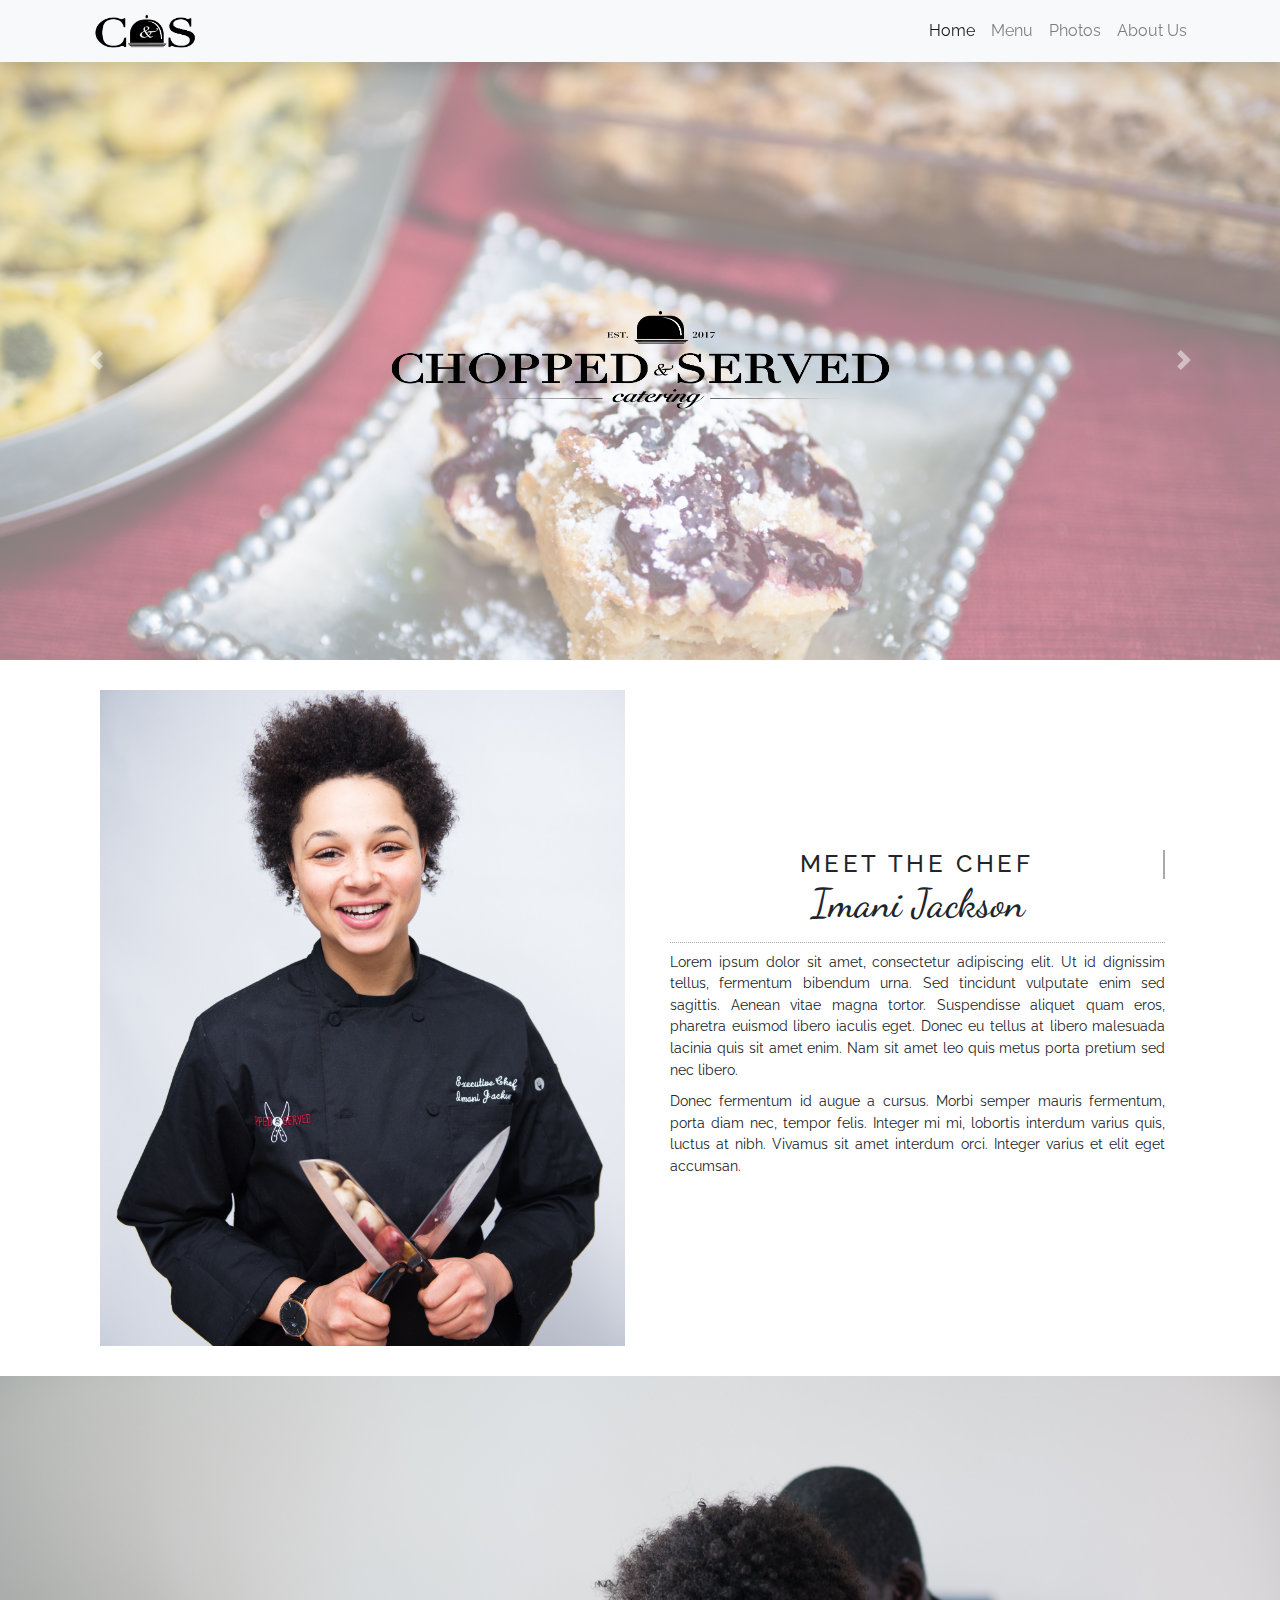
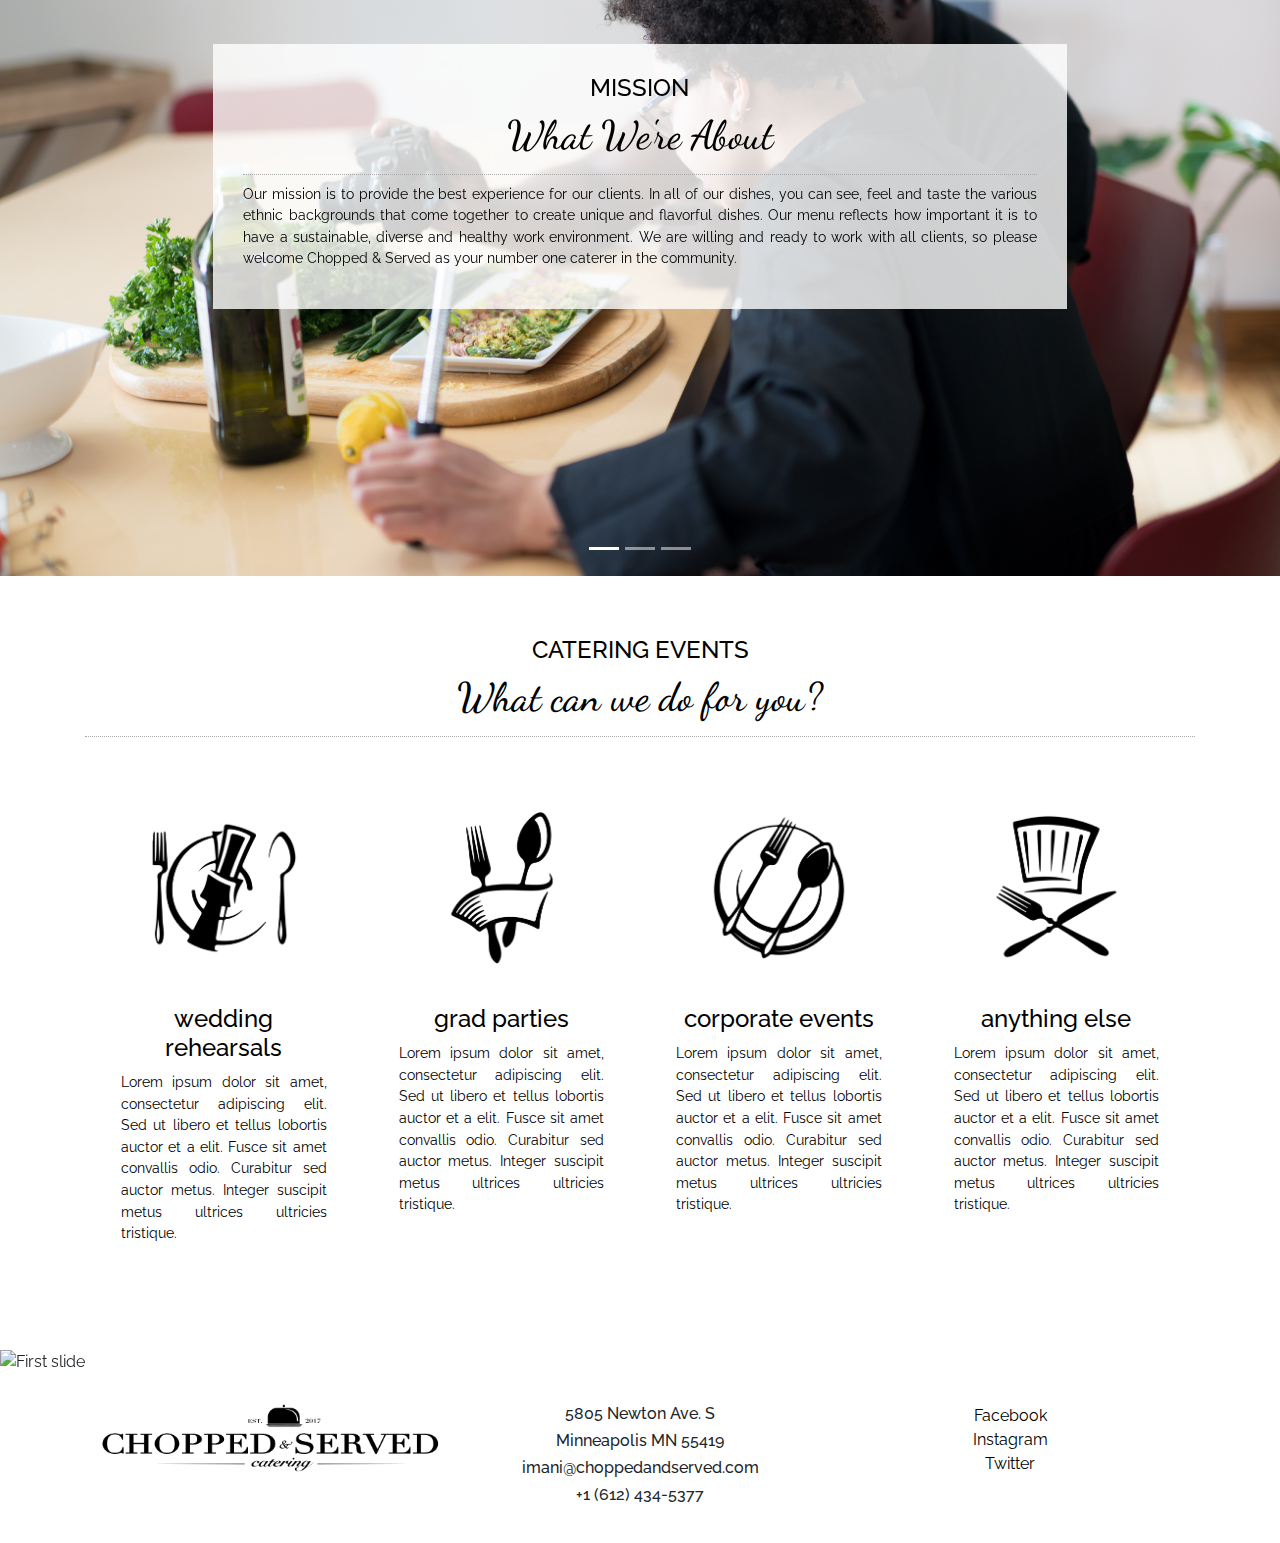
==== index.html @ 1f5f29fa "add shadow to menu bar" ====
<!DOCTYPE html>
<html lang="en">
<head>
    <meta charset="UTF-8">
    <meta name="viewport" content="width=device-width, initial-scale=1.0">
    <meta http-equiv="X-UA-Compatible" content="ie=edge">
    <link href="https://fonts.googleapis.com/css?family=Raleway" rel="stylesheet">
    <link href="https://fonts.googleapis.com/css?family=Dancing+Script" rel="stylesheet">
    <link rel="stylesheet" href="https://cdnjs.cloudflare.com/ajax/libs/twitter-bootstrap/4.0.0-beta/css/bootstrap.min.css" />
    <link rel="stylesheet" href="style.css">
    <link rel="stylesheet" href="mediaqueries.css">
    <title>Chopped and Served</title>
</head>
<body>
<!--NAVBAR-->
<nav class="navbar shadow backgroundimage fixed-top navbar-expand-lg navbar-light bg-light">
    <div class="container">
        <a class="navbar-brand" href="#">    <img src="images/CS-03.png" width="120" alt=""> </a>
        <button class="navbar-toggler" type="button" data-toggle="collapse" data-target="#navbarTogglerDemo02" aria-controls="navbarTogglerDemo02" aria-expanded="false" aria-label="Toggle navigation">
          <span class="navbar-toggler-icon"></span>
        </button>
      
        <div class="collapse navbar-collapse" id="navbarTogglerDemo02">
          <ul class="navbar-nav ml-auto mt-2 mt-lg-0">
                <li class="nav-item active">
                    <a class="nav-link" href="home.html">Home <span class="sr-only">(current)</span></a>
                </li>
                <li class="nav-item">
                    <a class="nav-link" href="menu.html">Menu</a>
                </li>
                <li class="nav-item">
                    <a class="nav-link" href="photos.html">Photos</a>
                </li>
                <li class="nav-item">
                    <a class="nav-link" href="aboutus.html">About Us</a>
                </li>
          </ul>
        </div>
    </div>
</nav>
<!--END NAVBAR-->
<div class=fixedbardisplacement></div>
<!--BEGIN CAROUSEL-->
<div id="carouselExampleControls" class="carousel slide" data-ride="carousel">
    <div class="carousel-inner innerone">

      <div class="carousel-item active">
        <img class="image_full img-fluid w-100" src="images/DRB_2610.jpeg" alt="First slide">
        <img class="image_mobile img-fluid w-100" src="images/DRB_2694.JPG" alt="First slide">
      </div>
      <div class="carousel-item">
        <img class="image_full img-fluid w-100" src="images/DRB_2702.jpeg" alt="Second slide">
        <img class="image_mobile img-fluid w-100" src="images/DRB_2560.JPG" alt="Second slide">
      </div>
      <div class="carousel-item">
        <img class="image_full img-fluid w-100" src="images/IMG_2767.JPG" alt="Third slide">
        <img class="image_mobile img-fluid w-100" src="images/DRB_2761.jpeg" alt="Third slide">
      </div>
      <div class="maintext"><img class="mainlogo col-xl-5 col-lg-8 col-md-8 col-sm-12" src="images/logo-02.png" width="50%" alt=""></div>
    </div>
    <a class="carousel-control-prev" href="#carouselExampleControls" role="button" data-slide="prev">
      <span class="carousel-control-prev-icon" aria-hidden="true"></span>
      <span class="sr-only">Previous</span>
    </a>
    <a class="carousel-control-next" href="#carouselExampleControls" role="button" data-slide="next">
      <span class="carousel-control-next-icon" aria-hidden="true"></span>
      <span class="sr-only">Next</span>
    </a>
  </div>
</div>
<!-- END CAROUSEL-->
<!-- BEGIN MEET THE CHEF-->
<div class="backgroundimage">
<div class="container meetthechef">
    <div class="leftflex col-lg-6 col-md-6 col-sm-12">
        <img img class="maniphoto" src="images/IMG_6986.JPG">
    </div>
    <div class="rightflex col-lg-6 col-md-6 col-sm-12">
        <h4 class="firsthead type">MEET THE CHEF</h4>
        <h1 class="secondhead">Imani Jackson</h2>
        <p>Lorem ipsum dolor sit amet, consectetur adipiscing elit. Ut id dignissim tellus, fermentum bibendum urna. Sed tincidunt vulputate enim sed sagittis. Aenean vitae magna tortor. Suspendisse aliquet quam eros, pharetra euismod libero iaculis eget. Donec eu tellus at libero malesuada lacinia quis sit amet enim. Nam sit amet leo quis metus porta pretium sed nec libero.</p>
        <p>Donec fermentum id augue a cursus. Morbi semper mauris fermentum, porta diam nec, tempor felis. Integer mi mi, lobortis interdum varius quis, luctus at nibh. Vivamus sit amet interdum orci. Integer varius et elit eget accumsan.</p>
    </div>
</div><!--end container-->
</div><!--end background image-->
<!--END MEET THE CHEF-->

<!--BEGIN CAROUSEL-->
<div id="carouselExampleControls" class="carousel slide" data-ride="carousel">
        <ol class="carousel-indicators">
                <li data-target="#carouselExampleIndicators" data-slide-to="0" class="active"></li>
                <li data-target="#carouselExampleIndicators" data-slide-to="1"></li>
                <li data-target="#carouselExampleIndicators" data-slide-to="2"></li>
        </ol>
    <div class="carousel-inner innertwo">

      <div class="carousel-item active">
        <img class="image_full img-fluid w-100" src="images/missionwide1.JPG" alt="First slide">
        <img class="image_mobile img-fluid w-100" src="images/missionmobile1.JPG" alt="First slide">
      </div>
      <div class="carousel-item">
        <img class="image_full img-fluid w-100" src="images/missionwide2.JPG" alt="Second slide">
        <img class="image_mobile img-fluid w-100" src="images/missionmobile2.jpg" alt="Second slide">
      </div>
      <div class="carousel-item">
        <img class="image_full img-fluid w-100" src="images/IMG_2767.JPG" alt="Third slide">
        <img class="image_mobile img-fluid w-100" src="images//missionmobile3.jpg" alt="Third slide">
      </div>

        <div class="missionbox">
                <div class="words col-xl-8 col-lg-8 col-md-8 col-sm-10 col-xs-10">
                    <h4 class="firsthead">MISSION</h4>
                    <h1 class="secondhead">What We're About</h1>
                    <p>Our mission is to provide the best experience for our clients. In all of our dishes, you can see, feel and taste the various ethnic backgrounds that come together to create unique and flavorful dishes. Our menu reflects how important it is to have a sustainable, diverse and healthy work environment. We are willing and ready to work with all clients, so please welcome Chopped & Served as your number one caterer in the community.</p>
                </div><!--end words-->    
        </div>
    </div>
  </div>
</div>
<!-- END CAROUSEL-->
<!--CATERING AND EVENTS-->

<div class="container">
    <div class="maintext3">
        <div class="cateringbox">
            <div class="sectionheading">
                <h4 class="firsthead">CATERING EVENTS</h4>
                <h1 class="secondhead">What can we do for you?</h1>
            </div><!--end sectionheading--> 
        </div>  
            <div class="flexem">
                <div class="flexitem col-xl-3 col-lg-3 col-md-6 col-sm-6 col-xs-6">
                    <img class="eventicon" src="images/icons-01.png" alt="Event Icon">
                    <h4 class="firstheadevent">wedding rehearsals</h4>
                    <p>Lorem ipsum dolor sit amet, consectetur adipiscing elit. Sed ut libero et tellus lobortis auctor et a elit. Fusce sit amet convallis odio. Curabitur sed auctor metus. Integer suscipit metus ultrices ultricies tristique.</p>
                </div>
                <div class="flexitem col-xl-3 col-lg-3 col-md-6 col-sm-6 col-xs-6">
                        <img class="eventicon" src="images/icons-03.png" alt="Event Icon">
                        <h4 class="firstheadevent">grad parties</h4>
                        <p>Lorem ipsum dolor sit amet, consectetur adipiscing elit. Sed ut libero et tellus lobortis auctor et a elit. Fusce sit amet convallis odio. Curabitur sed auctor metus. Integer suscipit metus ultrices ultricies tristique.</p>
                </div>
                <div class="flexitem col-xl-3 col-lg-3 col-md-6 col-sm-6 col-xs-6" alt="Event Icon">
                        <img class="eventicon" src="images/icons-02.png">
                        <h4 class="firstheadevent">corporate events</h4>
                        <p>Lorem ipsum dolor sit amet, consectetur adipiscing elit. Sed ut libero et tellus lobortis auctor et a elit. Fusce sit amet convallis odio. Curabitur sed auctor metus. Integer suscipit metus ultrices ultricies tristique.</p>
                </div>
                <div class="flexitem col-xl-3 col-lg-3 col-md-6 col-sm-6 col-xs-12" alt="Event Icon">
                        <img class="eventicon" src="images/icons-04.png">
                        <h4 class="firstheadevent">anything else</h4>
                        <p>Lorem ipsum dolor sit amet, consectetur adipiscing elit. Sed ut libero et tellus lobortis auctor et a elit. Fusce sit amet convallis odio. Curabitur sed auctor metus. Integer suscipit metus ultrices ultricies tristique.</p>
                </div>
            </div>

    </div>

</div>



<div id="carouselExampleControls" class="carousel slide" data-ride="carousel">
        <ol class="carousel-indicators">
                <li data-target="#carouselExampleIndicators" data-slide-to="0" class="active"></li>
                <li data-target="#carouselExampleIndicators" data-slide-to="1"></li>
                <li data-target="#carouselExampleIndicators" data-slide-to="2"></li>
        </ol>
        <div class="carousel-inner innerone">
          <div class="carousel-item active">
            <img class="image_full img-fluid w-100" src="images/testimonialsfull1.JPG" alt="First slide">
            <img class="image_mobile img-fluid w-100" src="images/testimonialsmobile1.JPG" alt="First slide">
                <div class="missionbox2">
                        <div class="words2 col-xl-8 col-lg-8 col-md-8 col-sm-10 col-xs-10">
                            <h5 class="firsthead">"Chopped & Served bid and catered my sister's graduation party. Not only was there bid much lower than a large-chain offer, the food was much better quality, and we had leftovers for days!"</h4>
                            <h1 class="secondhead">Charlie Becker</h1>
                            <img class="stars col-xl-2 col-lg-2 col-md-3 col-sm-3 col-xs-3" src="images/stars.png">
                        </div><!--end words-->    
                </div>
          </div>
          <div class="carousel-item">
            <img class="image_full img-fluid w-100" src="images/testimonialsfull2.JPG" alt="Second slide">
            <img class="image_mobile img-fluid w-100" src="images/testimonialsmobile2.JPG" alt="Second slide">
            <summary class="missionbox2">
                <div class="words2 col-xl-8 col-lg-8 col-md-8 col-sm-10 col-xs-10">
                    <h5 class="firsthead">"Amazing food and all around service! I highly recommend for anyone planning an event big or small!"</h4>
                    <h1 class="secondhead">Victoria De La Mora</h1>
                    <img class="stars col-xl-2 col-lg-2 col-md-3 col-sm-3 col-xs-3" src="images/stars.png">
                </div><!--end words-->    
        </div>
          </div>
          <div class="carousel-item">
            <img class="image_full img-fluid w-100" src="images/IMG_2767.JPG" alt="Third slide">
            <img class="image_mobile img-fluid w-100" src="images/DRB_2761.jpeg" alt="Third slide">
            <div class="missionbox2">
                <div class="words2 col-xl-8 col-lg-8 col-md-8 col-sm-10 col-xs-10">
                    <h5 class="firsthead">"The food speaks for itself in all aspects - taste, presentation, and boundaries pushed. You cant go wrong with Chopped and Served!"</h4>
                    <h1 class="secondhead">Caroline Hoppmann</h1>
                    <img class="stars col-xl-2 col-lg-2 col-md-3 col-sm-3 col-xs-3" src="images/stars.png">
                </div><!--end words-->    
        </div>
        </div>
        </div>
      </div>
</div>
    <!-- END CAROUSEL-->
<footer class="container">
    <div class="contactcontainer">
        <div class="contactcols col-xl-4 col-lg-4 col-md-4 col-sm-12">
            <img src="images/logo-02.png" width="100%" alt="">
        </div>
        <div class="contactcols col-xl-4 col-lg-4 col-md-4 col-sm-12">
            <h6 class="firsthead">5805 Newton Ave. S</h6>
            <h6 class="firsthead">Minneapolis MN 55419</h6>
            <h6 class="firsthead">imani@choppedandserved.com</h6>
            <h6 class="firsthead">+1 (612) 434-5377</h6>
        </div>
        <div class="contactcols col-xl-4 col-lg-4 col-md-4 col-sm-12">
            <ul>
                <li><a class="sociallink firsthead" href="https://www.facebook.com/choppednserved/">Facebook</a></li>
                <li><a class="sociallink firsthead" href="https://www.facebook.com/choppednserved/">Instagram</a></li>
                <li><a class="sociallink firsthead" href="https://www.facebook.com/choppednserved/">Twitter</a></li>
            </ul>        
        </div>
    </div>
</footer>


























<!-- Bootstrap core JavaScript
================================================== -->
<!-- Placed at the end of the document so the pages load faster -->
<script src="https://code.jquery.com/jquery-3.1.1.slim.min.js" integrity="sha384-A7FZj7v+d/sdmMqp/nOQwliLvUsJfDHW+k9Omg/a/EheAdgtzNs3hpfag6Ed950n" crossorigin="anonymous"></script>
<script>
window.jQuery || document.write('<script src="../../assets/js/vendor/jquery.min.js"><\/script>')
</script>
<script src="https://cdnjs.cloudflare.com/ajax/libs/tether/1.4.0/js/tether.min.js" integrity="sha384-DztdAPBWPRXSA/3eYEEUWrWCy7G5KFbe8fFjk5JAIxUYHKkDx6Qin1DkWx51bBrb" crossorigin="anonymous"></script>
<script src="https://cdnjs.cloudflare.com/ajax/libs/holder/2.9.4/holder.min.js"></script>
<script>
$(function() {
    Holder.addTheme("thumb", {
        background: "#55595c",
        foreground: "#eceeef",
        text: "Thumbnail"
    });
    $('#myCarousel').carousel({
        // Options
    });
});
</script>
<script src="https://maxcdn.bootstrapcdn.com/bootstrap/4.0.0-alpha.6/js/bootstrap.min.js" integrity="sha384-vBWWzlZJ8ea9aCX4pEW3rVHjgjt7zpkNpZk+02D9phzyeVkE+jo0ieGizqPLForn" crossorigin="anonymous"></script>
<!-- IE10 viewport hack for Surface/desktop Windows 8 bug -->
<script src="../../assets/js/ie10-viewport-bug-workaround.js"></script>
</body>
</html>
---- style.css ----
body{
    font-family: 'Dancing Script', cursive;
    font-family: 'Raleway', sans-serif;
}

.fixedbardisplacement{
    height: 60px;
}

.carousel-inner{
    position: relative;
    width: 100%;
}

.carousel-item{
    width: 100%;
}

.innerone{
    max-height: 600px;
}

.innertwo{
    max-height: 800px;
}

.innerthree{
    max-height: 500px;
}

.maintext{
    position: absolute;
    background-color: rgba(255,255,255,0.5) ;
    top: 0;
    left: 0;
    right: 0;
    bottom:0;
    text-align: center;
    color: black;
    font-size: 5vh;
}

carouselExampleControls{
    width: 100%;
}

.mainlogo{
    position: absolute;
    margin: auto;
    top: 0; left: 0; bottom: 0; right: 0;
    text-align: center;
    color: black;
}

.carouselCSS{
    width: 100%;
}

.CSSCarouselItem{
    width:100%;
    height: 600px;

}

.image1{
    background-image: url(images/DRB_2610.jpeg);
    width: 100%;
    height: 600px;
    background-repeat:no-repeat;
    background-size: contain;
    background-position: center; 
}


.meetthechef{
    display: flex;
    flex-wrap: wrap;
}

.backgroundimage{
    background-image: url("images/gradient");
    background-repeat: no-repeat;
    background-attachment: fixed;

}

.maniphoto{
    width: 100%;
}

.leftflex{
    margin-top: 30px;
    margin-bottom:30px;
    align-self: center;
}
.rightflex{
    margin-top: 30px;
    align-self: center;
    padding-left: 30px;
    padding-right: 30px;
    margin-bottom: 30px;
}

.firsthead{
    text-align: center;
    font-family: 'Raleway', sans-serif;

}

.secondhead{
    text-align: center;
    font-family: 'Dancing Script', cursive;
    padding-bottom: 15px;
    border-bottom: 1px dotted darkgrey;
    width: 100%;
}

p{
    text-align: justify;
    margin: 0 0 10px;
    font-size: 1.6vh;
      
}


/*IMPORTANT FOR MEDIA QUERIES*/
.image_full{
    display:block;
   }
 
.image_mobile{
   display:none;
  }
/*IMPORTANT FOR MEDIA QUERIES*/

/*MISSION*/

.missionbox{
    position: absolute;
    margin: 30px auto;
    padding: auto 30px;
    top: 0; left: 0; bottom: 0; right: 0;
    text-align: center;
    color: black;
    display: flex;
}

.words{
    margin: auto;
    padding: 30px;
    align-self: center;
    background-color: rgba(255,255,255,0.8) ;
}


/*CATERING AND EVENTS*/


.maintext3{
    top: 0;
    left: 0;
    right: 0;
    bottom:0;
    text-align: center;
    color: black;
    font-size: 5vh;
    margin: 60px auto;
}

.cateringbox{
    top: 0; left: 0; bottom: 0; right: 0;
    text-align: center;
    color: black;
    background-color: rgba(255,255,255,0.8) ;
    display: flex;
}

.sectionheading{
    margin: auto;
    align-self: center;
    width: 100%;
}

.flexem{
    display: flex;
    flex-wrap: wrap;
    margin-top: 30px;
}

.flexitem{
    padding: 4vh;
}

.eventicon{
    width:75%;
    margin-bottom: 40px;
}

.firstheadevent{
    text-align: center;
    font-family: 'Raleway', sans-serif;
    align-self: center;
    
}


/*TESTIMONIAL*/

.missionbox2{
    position: absolute;
    padding: auto 30px;
    top: 0; left: 0; bottom: 0; right: 0;
    text-align: center;
    color: black;
    display: flex;
    height: 100%
}

.words2{
    margin: auto;
    padding: 30px;
    align-self: center;
    background-color: rgba(255,255,255,0.8) ;
}

.stars{
    padding-top: 15px;
}

.contactcontainer{
    display: flex;
    flex-wrap: wrap;
    margin: 30px 0px;
}

.contactcols{
}

.sociallink{
    color: black;
}

.contactcontainer li{
    list-style-type: none;
    text-align: center;
    margin: 0px;
    width: 100%;
}

.contactcontainer ul{
    list-style-type: none;
    text-align: center; 
    margin: 0;
    padding: 0;
}

/*    ----------------------------------------MENU CSS----------------------------------------------*/

.menutext{
    text-align: center;
}

.price{
    font-size: 18px;
}

.menuem{
    display: flex;
    flex-wrap: wrap;
}

.fakemargins{
    padding: 15px;
    border: 1px dotted darkgrey;
    border-radius: 4px;
    height: 100%;
    display:flex;
    flex-direction: column;
    justify-content: space-between;
    background-color: #f5f5f5;
}

.fakemargins:hover{
    background-color: white;
    border: 1px solid black;
}

.menuitem{
    margin: 15px 0px;
    
}

.shadow{
    box-shadow: 0px 0px 10px 0px darkgrey;


}

.maintext4{
    top: 0;
    left: 0;
    right: 0;
    bottom:0;
    text-align: center;
    color: black;
    font-size: 5vh;
    margin: 30px auto;
}

.flexguy{
    display: flex;
    justify-content: center;
    flex-wrap: wrap;
}

.manunav{
    padding: 15px 0px;
    display: flex;
    flex-wrap: wrap;
    flex-direction: row;
    margin: 0px;
}

.navguy{
    padding-left: 10px;
    padding-right: 10px;
}

.manunav a{
    color:lightgrey;
    font-weight: 500;
}

.manunav a:hover{
    color:white;
    font-weight: 900;
}

.health{
    margin: 0px auto;
    padding: auto;
    width: 28px;
    justify-content: center;
}

.contain4{
    display: flex;
    flex-direction: row;
    justify-content: center;
    flex-wrap: wrap;
    padding-top: 30px;
    padding-bottom: 30px;

}

.backgroundcul{
    border: 1px dotted darkgrey;
}

.iconn{
    padding: 15px;
    display: flex;
    flex-direction: column;
    justify-content: center;

}

.iconcap{
    text-align: center;
}

.stickynavcontainer{
    background-color: black;
}

.flexphotos{
    display: flex;
    flex-wrap: wrap;
    flex-direction: row;
    padding: 10px;
}

.longimage{
    padding: 10px;
}

.skinnyimage{
    padding: 10px;
}

.photoheader{
    padding-top: 30px;
    margin: auto;
    align-self: center;
    width: 100%;
}


.img_fluid:hover{
}

.eventicon:hover{
    width:90%;
}

@media (max-width: 800px) and (min-width: 320px){
    .eventicon:hover{
        width:65%;
}
}

.type{
    overflow: hidden;
    border-right: .10em solid darkgrey;
    white-space: nowrap;
    margin: 0 auto;
    letter-spacing: .15em;
    animation: 
      typing 3.5s steps(40, end),
      blink-caret .75s step-end infinite;
  }
  
  @keyframes typing {
    from { width: 0 }
    to { width: 100% }
  }
  
  @keyframes blink-caret {
    from, to { border-color: transparent }
    50% { border-color: darkgrey; }
  }

  section{

  }
---- mediaqueries.css ----
/*
@media (min-width: 900px){
    .carousel-inner{
        position: relative;
        background-color: rgba(255,255,255,0.5) ;
        width: 100%;
        margin: auto;
        background-color: #E9ADAD;
    }
    
    .carousel-item{
        position:relative;
        padding-bottom:40%;
        overflow: hidden;
    }

    .image_full{
        display:block;
        position:absolute;
        top:-50%; bottom:-50%;
        margin:auto;
        width: 100%;
        height: auto;
    }
}

*/
@media (max-width: 1199px) and (min-width: 320px){
    .firstheadevent{
        height: 60px;
    }
}

@media (max-width: 1000px) and (min-width: 320px){
    .words{
        width: 75%;
        margin-top: 30px;
        margin-bottom: 30px;
        
    }
    
  }
@media (max-width: 991px) and (min-width: 320px){
    .eventicon{
        width:75%;
    }

    .firstheadevent{
        height: ;
    }
}

@media (max-width: 767px) and (min-width: 320px){
    .leftflex{
        margin-bottom: 0px;
    }
    .carousel-control-prev{
        display: none;
    }

    .carousel-control-next{
        display: none;
    }

    .contactcols{
        padding: 15px 0px;
    }
    
}

@media (max-width: 640px) and (min-width: 320px){
    .innerone{
        max-height: 600px;
    }
    
    .image_full{
     display:none;
    }
  
    .image_mobile{
     display:block;
    }
  }

  @media (max-width: 575px) and (min-width: 320px){
    .flexitem{
        padding: 20px;
        width: 70%;
        margin: 0px auto;
    }

    .words{
        width: 100%;
        margin-top: 30px;
        align-self: center;
        padding-left: 30px;
        padding-right: 30px;
        margin-bottom: 30px;
    }
    .missionbox{
        margin: 0px;
    }

    .eventicon{
        width:50%;
    }

    .stars{
        width: 25%;
    }
  }

  @media (max-width: 505px) and (min-width: 320px){
    .stickynavcontainer{
        display:none;
    }

    .manunav{
        display:none;

    }
  }

  @media (max-width: 500px) and (min-width: 320px){
    .innerone{
        max-height: 500px;
    }
    
  }

  @media (max-width: 575px) and (min-width: 320px){
    .flexitem{
        padding: 20px;
        width: 80%;
        margin: 0px auto;
    }
  }
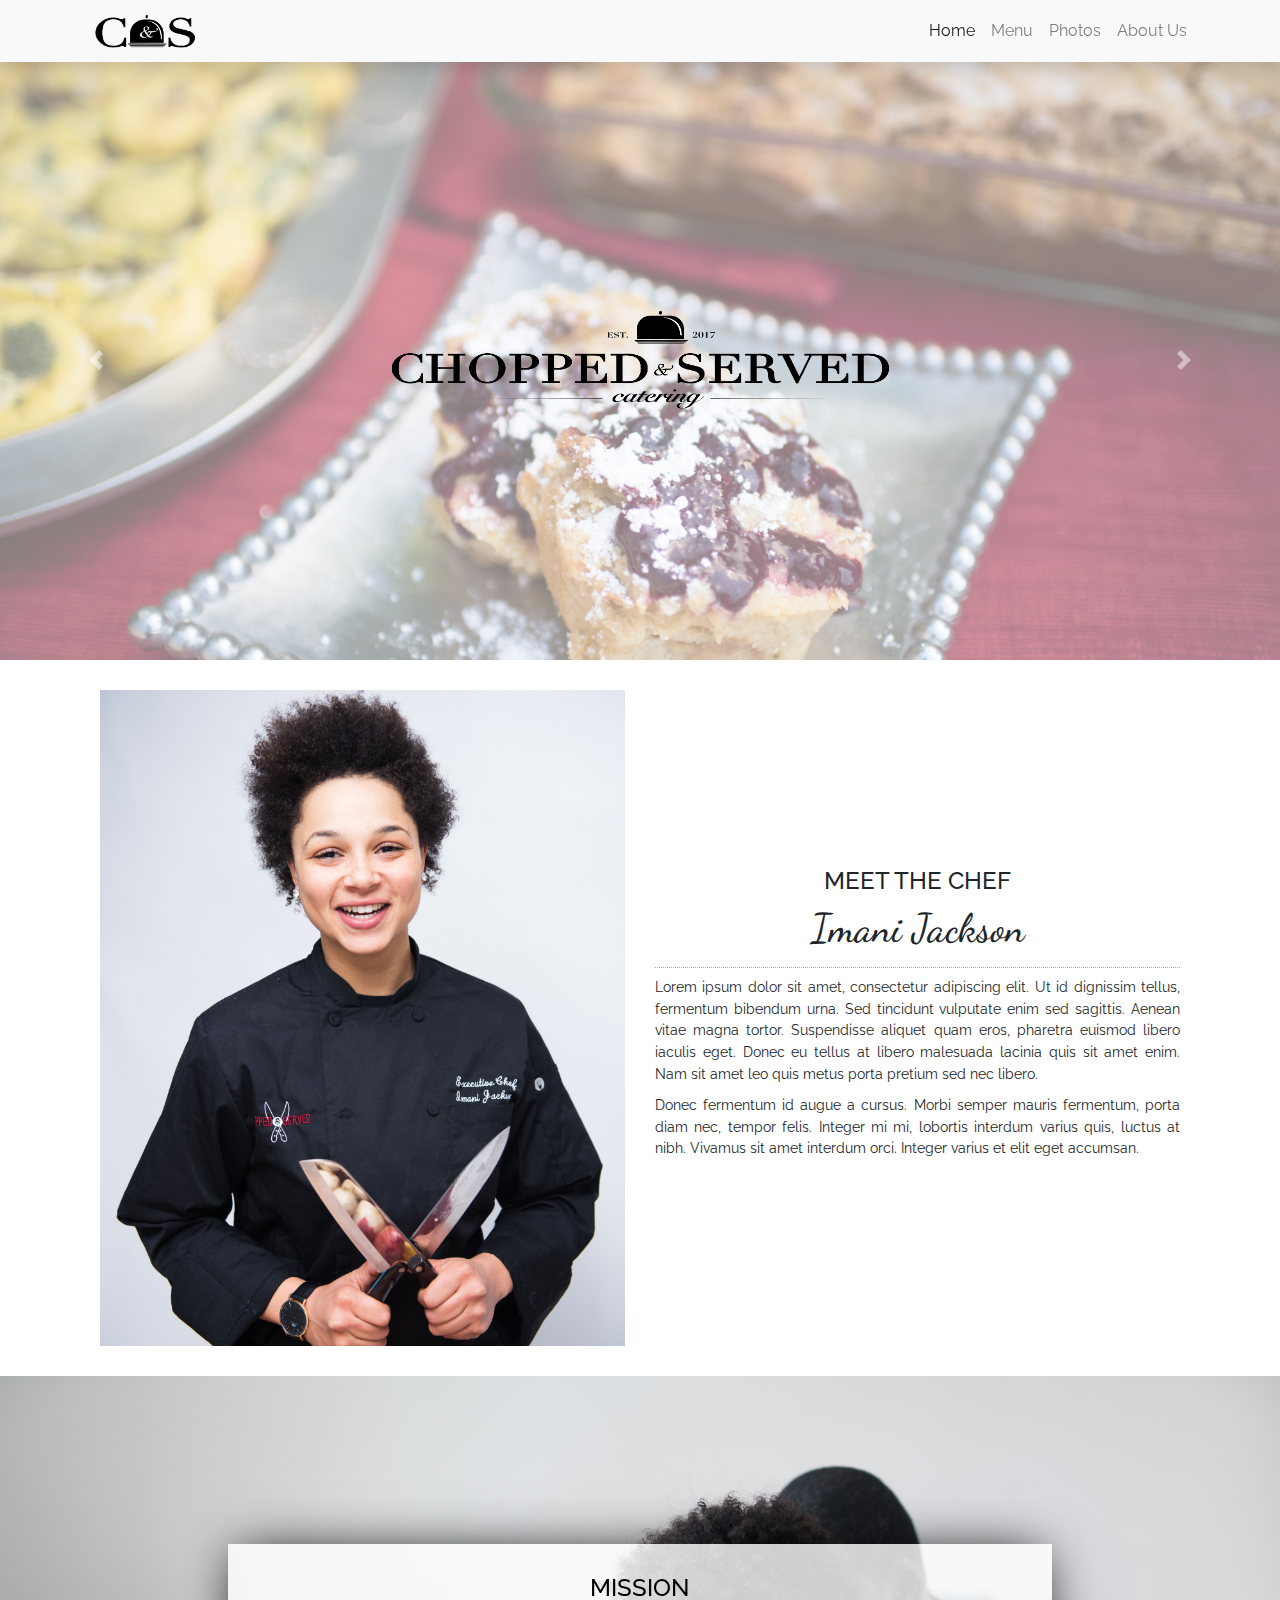
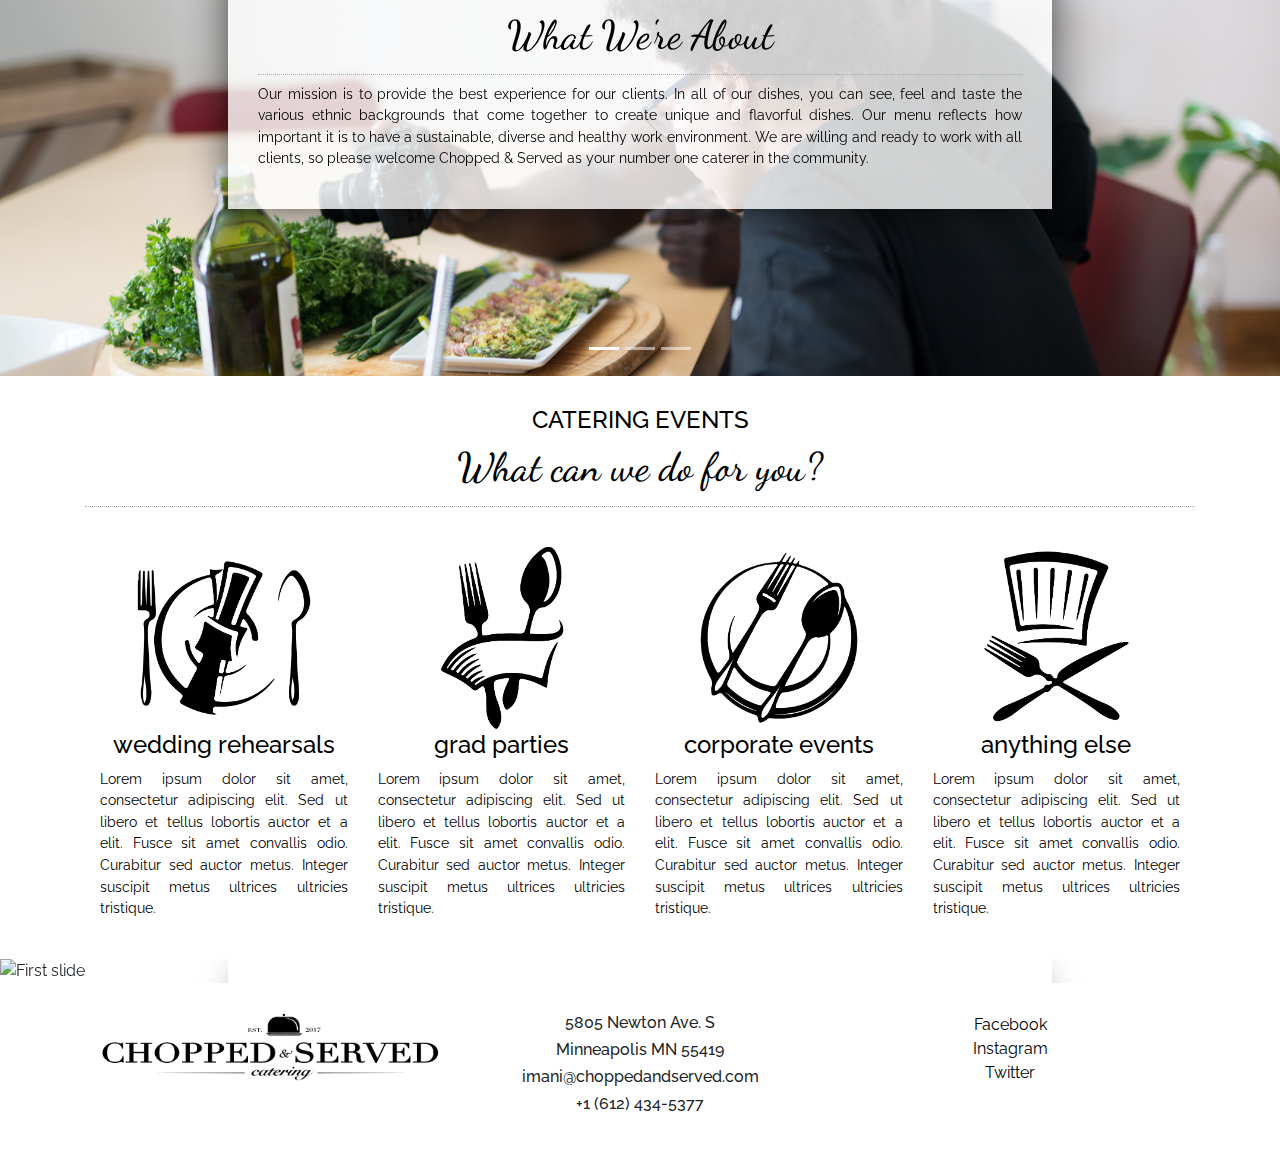
==== commit a7955503: "cleaning up mobile spacing" ====
--- a/index.html
+++ b/index.html
@@ -107,8 +107,8 @@
         <img class="image_mobile img-fluid w-100" src="images//missionmobile3.jpg" alt="Third slide">
       </div>
 
-        <div class="missionbox">
-                <div class="words col-xl-8 col-lg-8 col-md-8 col-sm-10 col-xs-10">
+        <div class="missionbox col-lg-8 col-md-8 col-sm-12">
+                <div class="words">
                     <h4 class="firsthead">MISSION</h4>
                     <h1 class="secondhead">What We're About</h1>
                     <p>Our mission is to provide the best experience for our clients. In all of our dishes, you can see, feel and taste the various ethnic backgrounds that come together to create unique and flavorful dishes. Our menu reflects how important it is to have a sustainable, diverse and healthy work environment. We are willing and ready to work with all clients, so please welcome Chopped & Served as your number one caterer in the community.</p>
@@ -167,8 +167,8 @@
           <div class="carousel-item active">
             <img class="image_full img-fluid w-100" src="images/testimonialsfull1.JPG" alt="First slide">
             <img class="image_mobile img-fluid w-100" src="images/testimonialsmobile1.JPG" alt="First slide">
-                <div class="missionbox2">
-                        <div class="words2 col-xl-8 col-lg-8 col-md-8 col-sm-10 col-xs-10">
+                <div class="missionbox2 col-xl-8 col-lg-8 col-md-8 col-sm-10 col-xs-10">
+                        <div class="words2">
                             <h5 class="firsthead">"Chopped & Served bid and catered my sister's graduation party. Not only was there bid much lower than a large-chain offer, the food was much better quality, and we had leftovers for days!"</h4>
                             <h1 class="secondhead">Charlie Becker</h1>
                             <img class="stars col-xl-2 col-lg-2 col-md-3 col-sm-3 col-xs-3" src="images/stars.png">
@@ -178,8 +178,8 @@
           <div class="carousel-item">
             <img class="image_full img-fluid w-100" src="images/testimonialsfull2.JPG" alt="Second slide">
             <img class="image_mobile img-fluid w-100" src="images/testimonialsmobile2.JPG" alt="Second slide">
-            <summary class="missionbox2">
-                <div class="words2 col-xl-8 col-lg-8 col-md-8 col-sm-10 col-xs-10">
+            <summary class="missionbox2 col-xl-8 col-lg-8 col-md-8 col-sm-10 col-xs-10">
+                <div class="words2">
                     <h5 class="firsthead">"Amazing food and all around service! I highly recommend for anyone planning an event big or small!"</h4>
                     <h1 class="secondhead">Victoria De La Mora</h1>
                     <img class="stars col-xl-2 col-lg-2 col-md-3 col-sm-3 col-xs-3" src="images/stars.png">
@@ -189,8 +189,8 @@
           <div class="carousel-item">
             <img class="image_full img-fluid w-100" src="images/IMG_2767.JPG" alt="Third slide">
             <img class="image_mobile img-fluid w-100" src="images/DRB_2761.jpeg" alt="Third slide">
-            <div class="missionbox2">
-                <div class="words2 col-xl-8 col-lg-8 col-md-8 col-sm-10 col-xs-10">
+            <div class="missionbox2 col-xl-8 col-lg-8 col-md-8 col-sm-10 col-xs-10">
+                <div class="words2">
                     <h5 class="firsthead">"The food speaks for itself in all aspects - taste, presentation, and boundaries pushed. You cant go wrong with Chopped and Served!"</h4>
                     <h1 class="secondhead">Caroline Hoppmann</h1>
                     <img class="stars col-xl-2 col-lg-2 col-md-3 col-sm-3 col-xs-3" src="images/stars.png">
--- a/style.css
+++ b/style.css
@@ -14,18 +14,18 @@
 
 .carousel-item{
     width: 100%;
+    max-height: 600px;
 }
 
 .innerone{
-    max-height: 600px;
+
 }
 
 .innertwo{
-    max-height: 800px;
+
 }
 
 .innerthree{
-    max-height: 500px;
 }
 
 .maintext{
@@ -44,6 +44,10 @@
     width: 100%;
 }
 
+.carousel{
+    z-index: 40;
+}
+
 .mainlogo{
     position: absolute;
     margin: auto;
@@ -77,10 +81,12 @@
     flex-wrap: wrap;
 }
 
+.container{
+        
+}
+
 .backgroundimage{
-    background-image: url("images/gradient");
-    background-repeat: no-repeat;
-    background-attachment: fixed;
+    z-index: 100;
 
 }
 
@@ -96,8 +102,6 @@
 .rightflex{
     margin-top: 30px;
     align-self: center;
-    padding-left: 30px;
-    padding-right: 30px;
     margin-bottom: 30px;
 }
 
@@ -137,8 +141,8 @@
 
 .missionbox{
     position: absolute;
-    margin: 30px auto;
-    padding: auto 30px;
+    margin: auto;
+    padding: auto;
     top: 0; left: 0; bottom: 0; right: 0;
     text-align: center;
     color: black;
@@ -147,10 +151,17 @@
 
 .words{
     margin: auto;
-    padding: 30px;
+    padding:30px;
     align-self: center;
     background-color: rgba(255,255,255,0.8) ;
-}
+    box-shadow: 0px 0px 50px -10px ;
+}
+
+.words:hover{
+    background-color: rgba(255,255,255,1.0) ;
+}
+
+
 
 
 /*CATERING AND EVENTS*/
@@ -164,7 +175,7 @@
     text-align: center;
     color: black;
     font-size: 5vh;
-    margin: 60px auto;
+    margin: 30px auto;
 }
 
 .cateringbox{
@@ -183,17 +194,15 @@
 
 .flexem{
     display: flex;
-    flex-wrap: wrap;
+    flex-wrap: wrap;fle
+}
+
+.flexitem{
     margin-top: 30px;
-}
-
-.flexitem{
-    padding: 4vh;
 }
 
 .eventicon{
     width:75%;
-    margin-bottom: 40px;
 }
 
 .firstheadevent{
@@ -210,10 +219,11 @@
     position: absolute;
     padding: auto 30px;
     top: 0; left: 0; bottom: 0; right: 0;
-    text-align: center;
-    color: black;
-    display: flex;
-    height: 100%
+    margin: auto;
+    text-align: center;
+    color: black;
+    display: flex;
+    height: 100%;
 }
 
 .words2{
@@ -221,6 +231,12 @@
     padding: 30px;
     align-self: center;
     background-color: rgba(255,255,255,0.8) ;
+    box-shadow: 0px 0px 40px -20px black;
+}
+
+.words2:hover{
+    background-color: rgba(255,255,255,1.0) ;
+    font-weight: 900;
 }
 
 .stars{
@@ -291,7 +307,7 @@
 }
 
 .shadow{
-    box-shadow: 0px 0px 10px 0px darkgrey;
+    box-shadow: 0px 0px 20px 0px grey;
 
 
 }
@@ -400,7 +416,6 @@
 }
 
 .eventicon:hover{
-    width:90%;
 }
 
 @media (max-width: 800px) and (min-width: 320px){
@@ -409,26 +424,6 @@
 }
 }
 
-.type{
-    overflow: hidden;
-    border-right: .10em solid darkgrey;
-    white-space: nowrap;
-    margin: 0 auto;
-    letter-spacing: .15em;
-    animation: 
-      typing 3.5s steps(40, end),
-      blink-caret .75s step-end infinite;
-  }
-  
-  @keyframes typing {
-    from { width: 0 }
-    to { width: 100% }
-  }
-  
-  @keyframes blink-caret {
-    from, to { border-color: transparent }
-    50% { border-color: darkgrey; }
-  }
 
   section{
 
--- a/mediaqueries.css
+++ b/mediaqueries.css
@@ -27,7 +27,6 @@
 */
 @media (max-width: 1199px) and (min-width: 320px){
     .firstheadevent{
-        height: 60px;
     }
 }
 
@@ -46,7 +45,6 @@
     }
 
     .firstheadevent{
-        height: ;
     }
 }
 
@@ -69,7 +67,7 @@
 }
 
 @media (max-width: 640px) and (min-width: 320px){
-    .innerone{
+    .carousel-item{
         max-height: 600px;
     }
     
@@ -84,21 +82,14 @@
 
   @media (max-width: 575px) and (min-width: 320px){
     .flexitem{
-        padding: 20px;
-        width: 70%;
-        margin: 0px auto;
+        margin: 15px auto;
     }
 
     .words{
         width: 100%;
         margin-top: 30px;
         align-self: center;
-        padding-left: 30px;
-        padding-right: 30px;
         margin-bottom: 30px;
-    }
-    .missionbox{
-        margin: 0px;
     }
 
     .eventicon{
@@ -107,6 +98,10 @@
 
     .stars{
         width: 25%;
+    }
+
+    .secondhead{
+        font-size: 7vw;
     }
   }
 
@@ -122,7 +117,7 @@
   }
 
   @media (max-width: 500px) and (min-width: 320px){
-    .innerone{
+    .carousel-item{
         max-height: 500px;
     }
     
@@ -130,8 +125,6 @@
 
   @media (max-width: 575px) and (min-width: 320px){
     .flexitem{
-        padding: 20px;
-        width: 80%;
-        margin: 0px auto;
+        margin: 15px auto;
     }
   }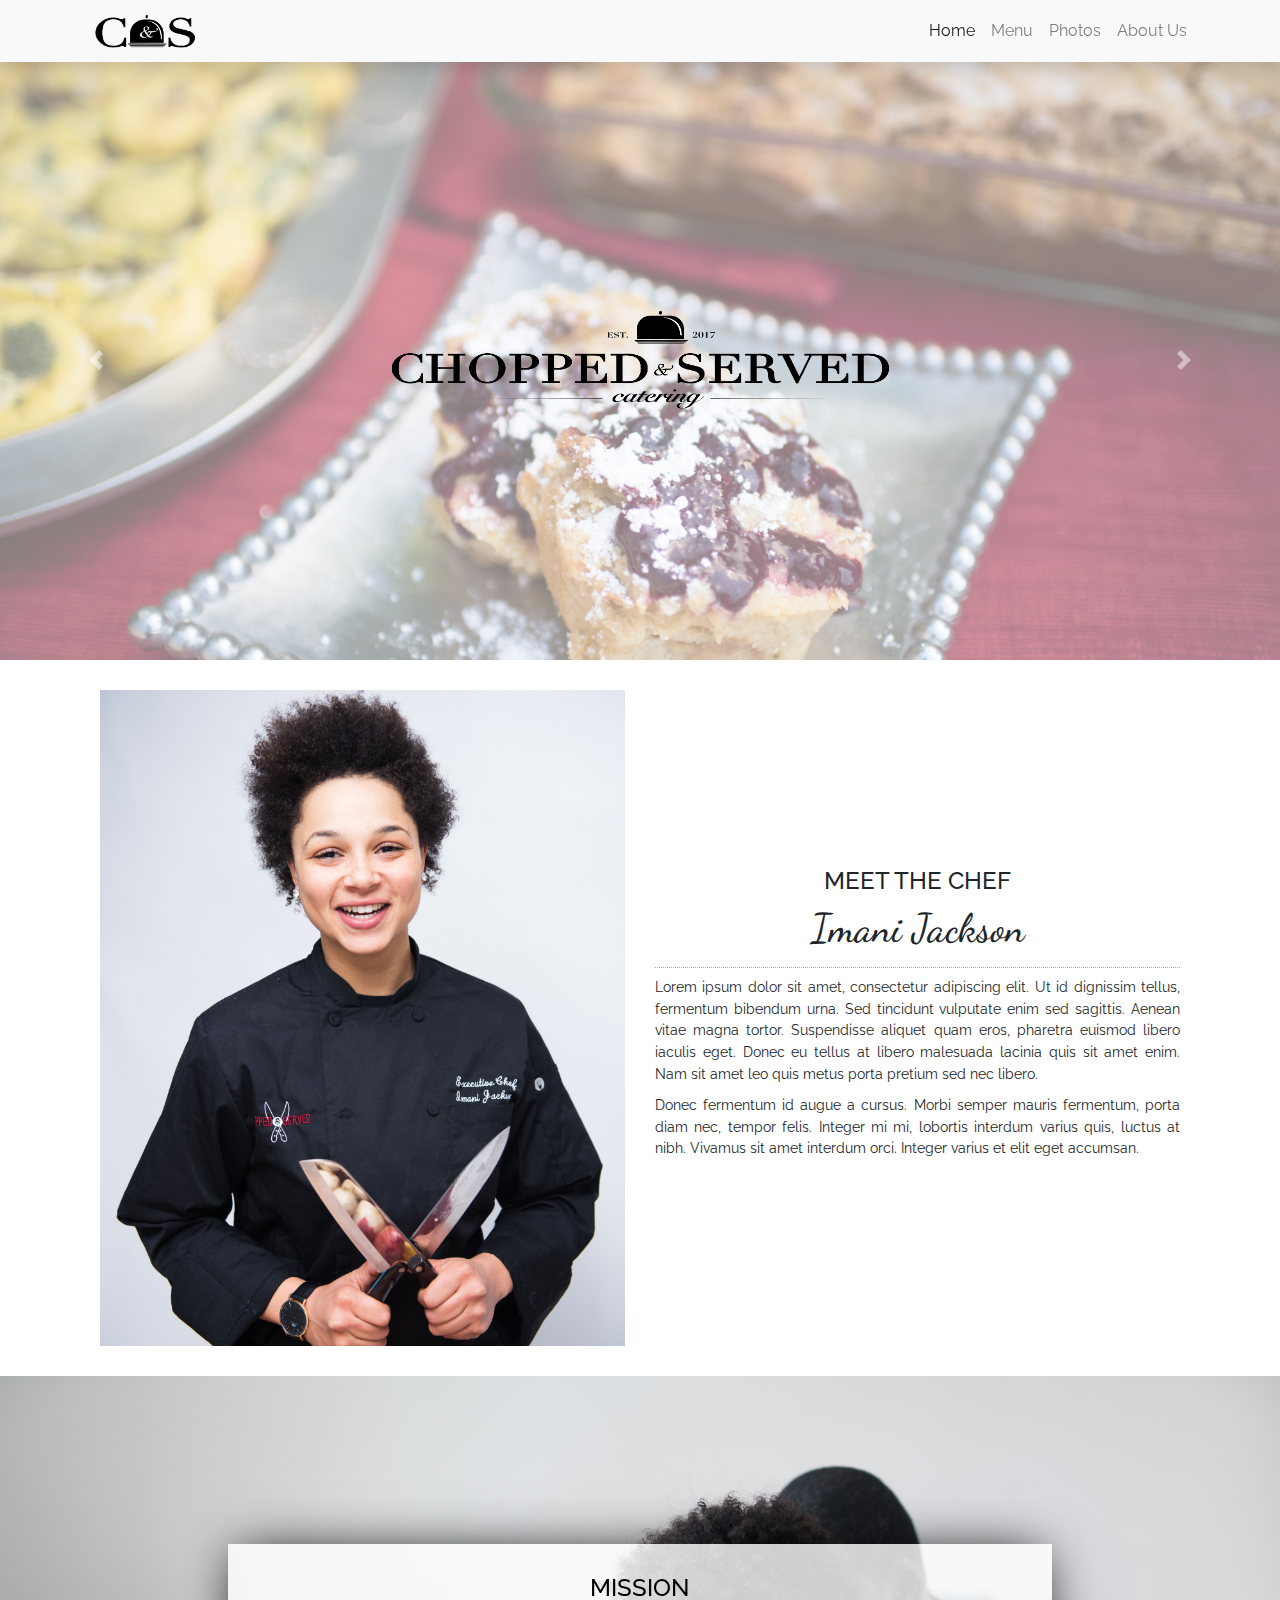
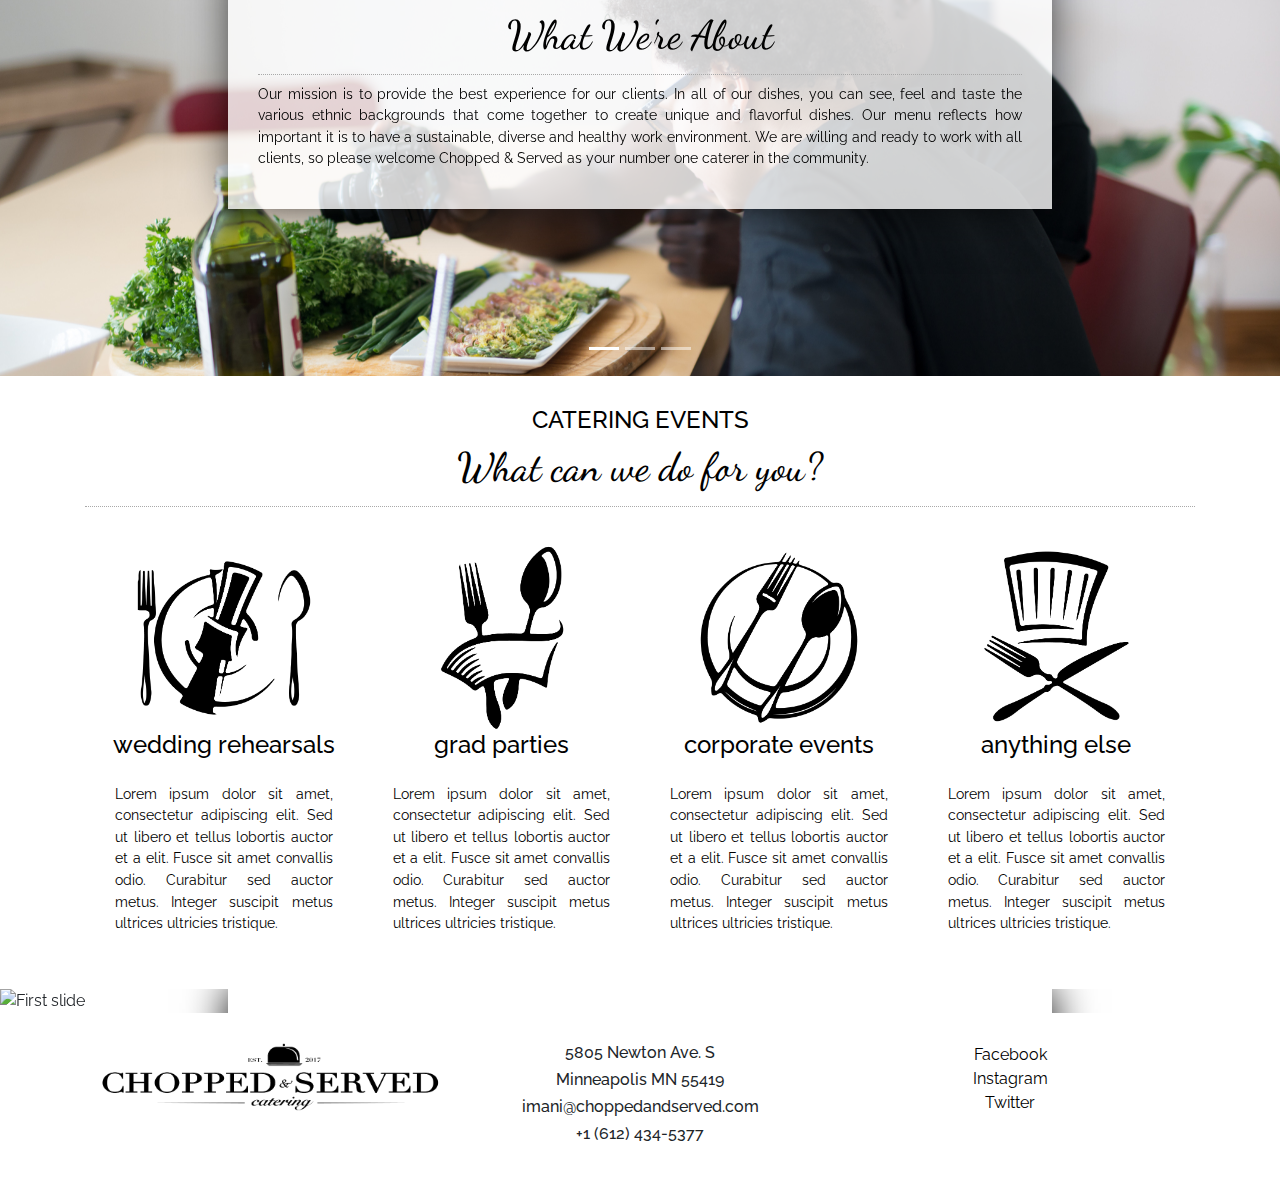
==== commit be314e33: "add icons to menu" ====
--- a/index.html
+++ b/index.html
@@ -132,22 +132,22 @@
                 <div class="flexitem col-xl-3 col-lg-3 col-md-6 col-sm-6 col-xs-6">
                     <img class="eventicon" src="images/icons-01.png" alt="Event Icon">
                     <h4 class="firstheadevent">wedding rehearsals</h4>
-                    <p>Lorem ipsum dolor sit amet, consectetur adipiscing elit. Sed ut libero et tellus lobortis auctor et a elit. Fusce sit amet convallis odio. Curabitur sed auctor metus. Integer suscipit metus ultrices ultricies tristique.</p>
+                    <p class="eventp">Lorem ipsum dolor sit amet, consectetur adipiscing elit. Sed ut libero et tellus lobortis auctor et a elit. Fusce sit amet convallis odio. Curabitur sed auctor metus. Integer suscipit metus ultrices ultricies tristique.</p>
                 </div>
                 <div class="flexitem col-xl-3 col-lg-3 col-md-6 col-sm-6 col-xs-6">
                         <img class="eventicon" src="images/icons-03.png" alt="Event Icon">
                         <h4 class="firstheadevent">grad parties</h4>
-                        <p>Lorem ipsum dolor sit amet, consectetur adipiscing elit. Sed ut libero et tellus lobortis auctor et a elit. Fusce sit amet convallis odio. Curabitur sed auctor metus. Integer suscipit metus ultrices ultricies tristique.</p>
+                        <p class="eventp">Lorem ipsum dolor sit amet, consectetur adipiscing elit. Sed ut libero et tellus lobortis auctor et a elit. Fusce sit amet convallis odio. Curabitur sed auctor metus. Integer suscipit metus ultrices ultricies tristique.</p>
                 </div>
                 <div class="flexitem col-xl-3 col-lg-3 col-md-6 col-sm-6 col-xs-6" alt="Event Icon">
                         <img class="eventicon" src="images/icons-02.png">
                         <h4 class="firstheadevent">corporate events</h4>
-                        <p>Lorem ipsum dolor sit amet, consectetur adipiscing elit. Sed ut libero et tellus lobortis auctor et a elit. Fusce sit amet convallis odio. Curabitur sed auctor metus. Integer suscipit metus ultrices ultricies tristique.</p>
+                        <p class="eventp">Lorem ipsum dolor sit amet, consectetur adipiscing elit. Sed ut libero et tellus lobortis auctor et a elit. Fusce sit amet convallis odio. Curabitur sed auctor metus. Integer suscipit metus ultrices ultricies tristique.</p>
                 </div>
                 <div class="flexitem col-xl-3 col-lg-3 col-md-6 col-sm-6 col-xs-12" alt="Event Icon">
                         <img class="eventicon" src="images/icons-04.png">
                         <h4 class="firstheadevent">anything else</h4>
-                        <p>Lorem ipsum dolor sit amet, consectetur adipiscing elit. Sed ut libero et tellus lobortis auctor et a elit. Fusce sit amet convallis odio. Curabitur sed auctor metus. Integer suscipit metus ultrices ultricies tristique.</p>
+                        <p class="eventp">Lorem ipsum dolor sit amet, consectetur adipiscing elit. Sed ut libero et tellus lobortis auctor et a elit. Fusce sit amet convallis odio. Curabitur sed auctor metus. Integer suscipit metus ultrices ultricies tristique.</p>
                 </div>
             </div>
 
--- a/style.css
+++ b/style.css
@@ -155,10 +155,11 @@
     align-self: center;
     background-color: rgba(255,255,255,0.8) ;
     box-shadow: 0px 0px 50px -10px ;
+    transition: background-color 500ms ease-in-out;
 }
 
 .words:hover{
-    background-color: rgba(255,255,255,1.0) ;
+    background-color: rgba(255,255,255,1.0);
 }
 
 
@@ -212,7 +213,6 @@
     
 }
 
-
 /*TESTIMONIAL*/
 
 .missionbox2{
@@ -231,7 +231,8 @@
     padding: 30px;
     align-self: center;
     background-color: rgba(255,255,255,0.8) ;
-    box-shadow: 0px 0px 40px -20px black;
+    box-shadow: 0px 0px 40px 00px black;
+    transition: background-color 500ms ease-in-out;
 }
 
 .words2:hover{
@@ -312,6 +313,10 @@
 
 }
 
+.eventp{
+    padding: 15px;
+}
+
 .maintext4{
     top: 0;
     left: 0;
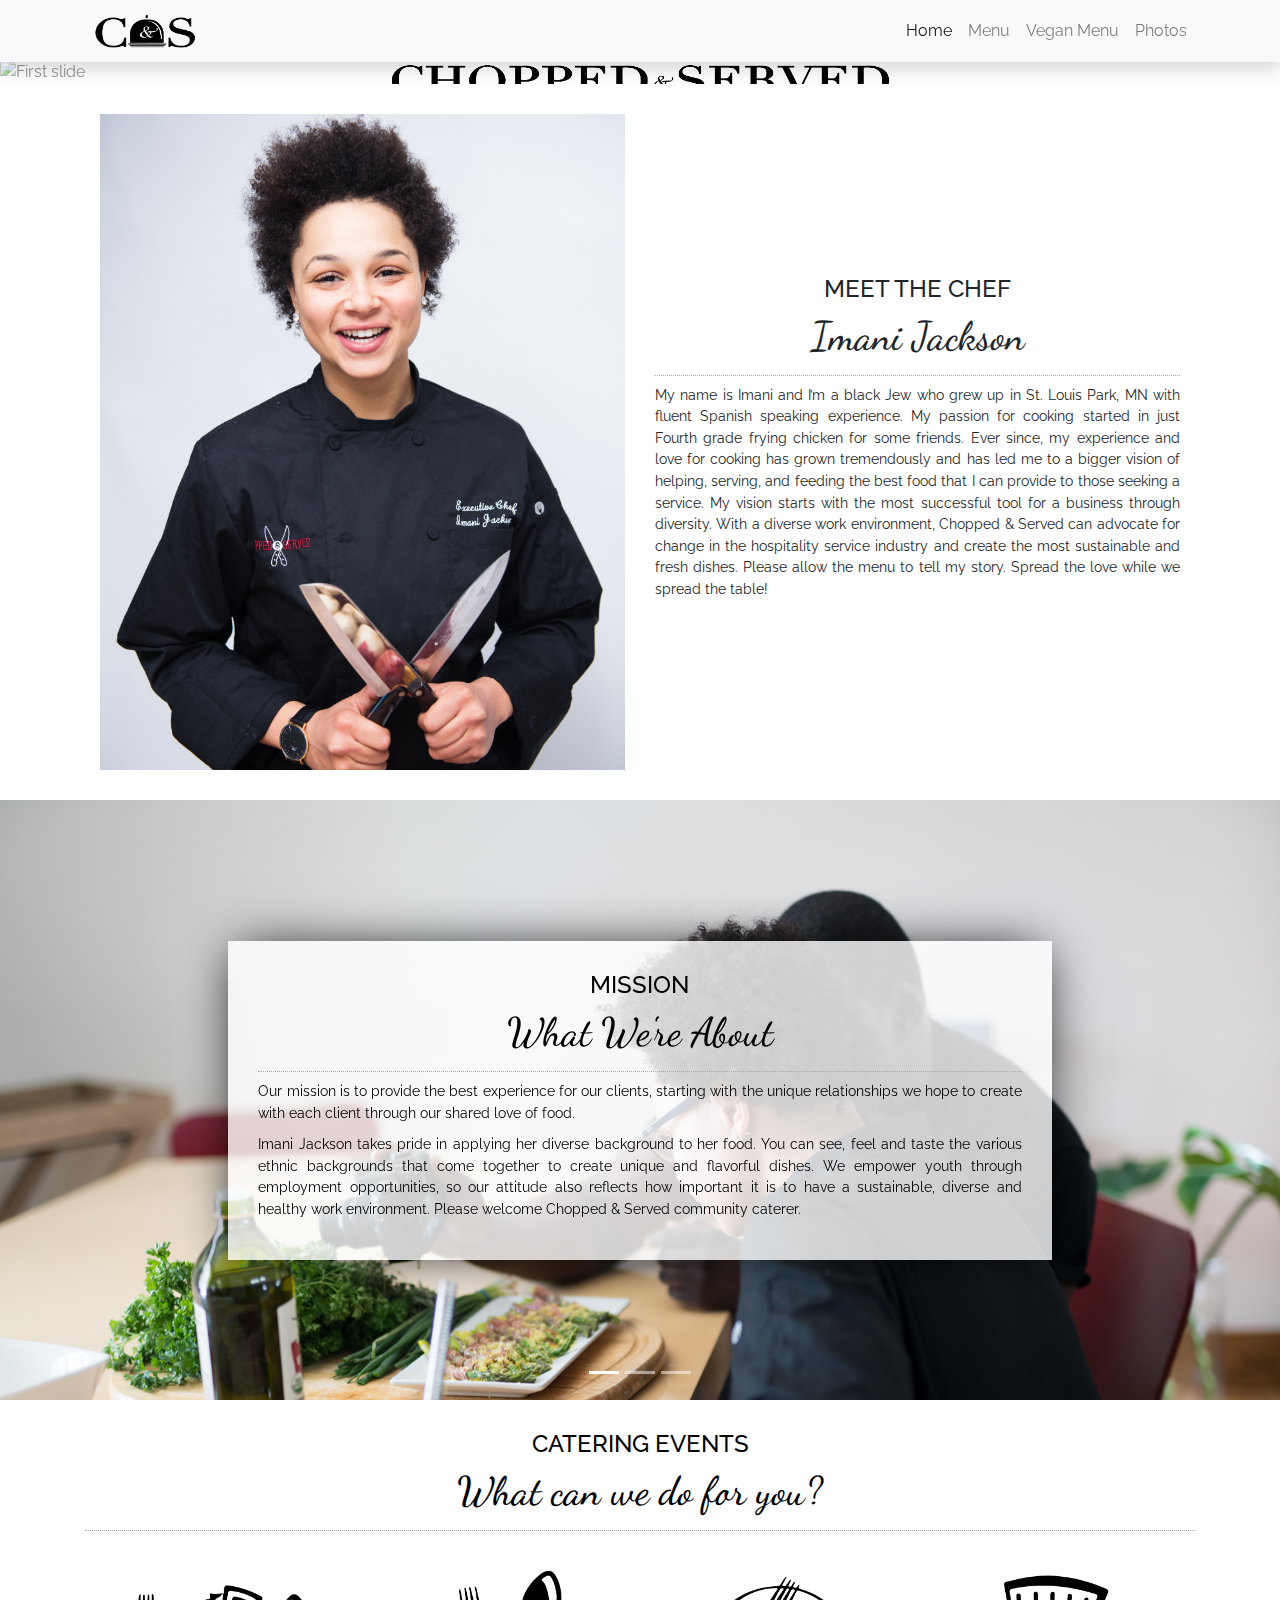
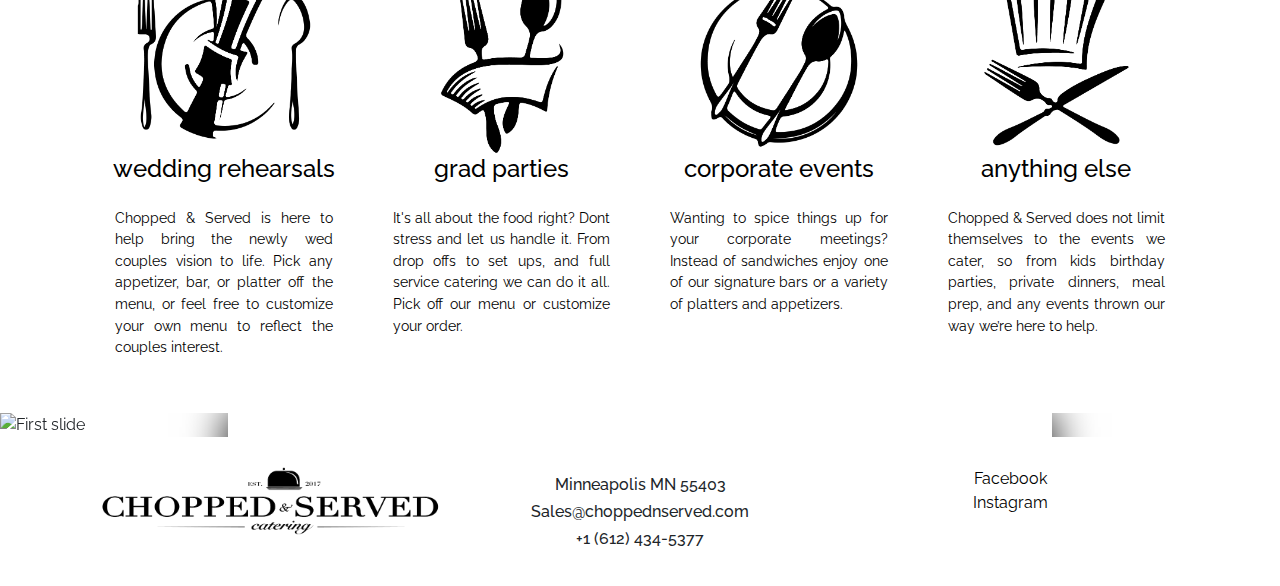
==== commit 195bfcd5: "first launch" ====
--- a/index.html
+++ b/index.html
@@ -9,6 +9,7 @@
     <link rel="stylesheet" href="https://cdnjs.cloudflare.com/ajax/libs/twitter-bootstrap/4.0.0-beta/css/bootstrap.min.css" />
     <link rel="stylesheet" href="style.css">
     <link rel="stylesheet" href="mediaqueries.css">
+    <link rel="icon" href="images/abouticons-06.png"/>
     <title>Chopped and Served</title>
 </head>
 <body>
@@ -29,10 +30,10 @@
                     <a class="nav-link" href="menu.html">Menu</a>
                 </li>
                 <li class="nav-item">
+                        <a class="nav-link" href="vegan.html">Vegan Menu</a>
+                </li>
+                <li class="nav-item">
                     <a class="nav-link" href="photos.html">Photos</a>
-                </li>
-                <li class="nav-item">
-                    <a class="nav-link" href="aboutus.html">About Us</a>
                 </li>
           </ul>
         </div>
@@ -45,15 +46,15 @@
     <div class="carousel-inner innerone">
 
       <div class="carousel-item active">
-        <img class="image_full img-fluid w-100" src="images/DRB_2610.jpeg" alt="First slide">
+        <img class="image_full img-fluid w-100" src="images/DRB_2702.jpeg" alt="First slide">
         <img class="image_mobile img-fluid w-100" src="images/DRB_2694.JPG" alt="First slide">
       </div>
       <div class="carousel-item">
-        <img class="image_full img-fluid w-100" src="images/DRB_2702.jpeg" alt="Second slide">
-        <img class="image_mobile img-fluid w-100" src="images/DRB_2560.JPG" alt="Second slide">
-      </div>
-      <div class="carousel-item">
-        <img class="image_full img-fluid w-100" src="images/IMG_2767.JPG" alt="Third slide">
+        <img class="image_full img-fluid w-100" src="images/IMG_7825.JPG" alt="Second slide">
+        <img class="image_mobile img-fluid w-100" src="images/DRB_2614.jpg" alt="Second slide">
+      </div>
+      <div class="carousel-item">
+        <img class="image_full img-fluid w-100" src="images/IMG_8180.JPG" alt="Third slide">
         <img class="image_mobile img-fluid w-100" src="images/DRB_2761.jpeg" alt="Third slide">
       </div>
       <div class="maintext"><img class="mainlogo col-xl-5 col-lg-8 col-md-8 col-sm-12" src="images/logo-02.png" width="50%" alt=""></div>
@@ -78,8 +79,7 @@
     <div class="rightflex col-lg-6 col-md-6 col-sm-12">
         <h4 class="firsthead type">MEET THE CHEF</h4>
         <h1 class="secondhead">Imani Jackson</h2>
-        <p>Lorem ipsum dolor sit amet, consectetur adipiscing elit. Ut id dignissim tellus, fermentum bibendum urna. Sed tincidunt vulputate enim sed sagittis. Aenean vitae magna tortor. Suspendisse aliquet quam eros, pharetra euismod libero iaculis eget. Donec eu tellus at libero malesuada lacinia quis sit amet enim. Nam sit amet leo quis metus porta pretium sed nec libero.</p>
-        <p>Donec fermentum id augue a cursus. Morbi semper mauris fermentum, porta diam nec, tempor felis. Integer mi mi, lobortis interdum varius quis, luctus at nibh. Vivamus sit amet interdum orci. Integer varius et elit eget accumsan.</p>
+        <p>My name is Imani and I’m a black Jew who grew up in St. Louis Park, MN with fluent Spanish speaking experience. My passion for cooking started in just Fourth grade frying chicken for some friends. Ever since, my experience and love for cooking has grown tremendously and has led me to a bigger vision of helping, serving, and feeding the best food that I can provide to those seeking a service. My vision starts with the most successful tool for a business through diversity. With a diverse work environment, Chopped & Served can advocate for change in the hospitality service industry and create the most sustainable and fresh dishes. Please allow the menu to tell my story. Spread the love while we spread the table!</p>
     </div>
 </div><!--end container-->
 </div><!--end background image-->
@@ -107,11 +107,12 @@
         <img class="image_mobile img-fluid w-100" src="images//missionmobile3.jpg" alt="Third slide">
       </div>
 
-        <div class="missionbox col-lg-8 col-md-8 col-sm-12">
+        <div class="missionbox col-lg-8 col-md-10 col-sm-12">
                 <div class="words">
                     <h4 class="firsthead">MISSION</h4>
                     <h1 class="secondhead">What We're About</h1>
-                    <p>Our mission is to provide the best experience for our clients. In all of our dishes, you can see, feel and taste the various ethnic backgrounds that come together to create unique and flavorful dishes. Our menu reflects how important it is to have a sustainable, diverse and healthy work environment. We are willing and ready to work with all clients, so please welcome Chopped & Served as your number one caterer in the community.</p>
+                    <p>Our mission is to provide the best experience for our clients, starting with the unique relationships we hope to create with each client through our shared love of food.   </p>
+                    <p>Imani Jackson takes pride in applying her diverse background to her food. You can see, feel and taste the various ethnic backgrounds that come together to create unique and flavorful dishes. We empower youth through employment opportunities, so our attitude also reflects how important it is to have a sustainable, diverse and healthy work environment. Please welcome Chopped & Served community caterer.  </p>
                 </div><!--end words-->    
         </div>
     </div>
@@ -132,22 +133,22 @@
                 <div class="flexitem col-xl-3 col-lg-3 col-md-6 col-sm-6 col-xs-6">
                     <img class="eventicon" src="images/icons-01.png" alt="Event Icon">
                     <h4 class="firstheadevent">wedding rehearsals</h4>
-                    <p class="eventp">Lorem ipsum dolor sit amet, consectetur adipiscing elit. Sed ut libero et tellus lobortis auctor et a elit. Fusce sit amet convallis odio. Curabitur sed auctor metus. Integer suscipit metus ultrices ultricies tristique.</p>
+                    <p class="eventp">Chopped & Served is here to help bring the newly wed couples vision to life. Pick any appetizer, bar, or platter off the menu, or feel free to customize your own menu to reflect the couples interest. </p>
                 </div>
                 <div class="flexitem col-xl-3 col-lg-3 col-md-6 col-sm-6 col-xs-6">
                         <img class="eventicon" src="images/icons-03.png" alt="Event Icon">
                         <h4 class="firstheadevent">grad parties</h4>
-                        <p class="eventp">Lorem ipsum dolor sit amet, consectetur adipiscing elit. Sed ut libero et tellus lobortis auctor et a elit. Fusce sit amet convallis odio. Curabitur sed auctor metus. Integer suscipit metus ultrices ultricies tristique.</p>
+                        <p class="eventp">It's all about the food right? Dont stress and let us handle it. From drop offs to set ups, and full service catering we can do it all. Pick off our menu or customize your order.</p>
                 </div>
                 <div class="flexitem col-xl-3 col-lg-3 col-md-6 col-sm-6 col-xs-6" alt="Event Icon">
                         <img class="eventicon" src="images/icons-02.png">
                         <h4 class="firstheadevent">corporate events</h4>
-                        <p class="eventp">Lorem ipsum dolor sit amet, consectetur adipiscing elit. Sed ut libero et tellus lobortis auctor et a elit. Fusce sit amet convallis odio. Curabitur sed auctor metus. Integer suscipit metus ultrices ultricies tristique.</p>
+                        <p class="eventp">Wanting to spice things up for your corporate meetings? Instead of sandwiches enjoy one of our signature bars or a variety of platters and appetizers. </p>
                 </div>
                 <div class="flexitem col-xl-3 col-lg-3 col-md-6 col-sm-6 col-xs-12" alt="Event Icon">
                         <img class="eventicon" src="images/icons-04.png">
                         <h4 class="firstheadevent">anything else</h4>
-                        <p class="eventp">Lorem ipsum dolor sit amet, consectetur adipiscing elit. Sed ut libero et tellus lobortis auctor et a elit. Fusce sit amet convallis odio. Curabitur sed auctor metus. Integer suscipit metus ultrices ultricies tristique.</p>
+                        <p class="eventp">Chopped & Served does not limit themselves to the events we cater, so from kids birthday parties, private dinners, meal prep, and any events thrown our way we’re here to help.</p>
                 </div>
             </div>
 
@@ -207,16 +208,15 @@
             <img src="images/logo-02.png" width="100%" alt="">
         </div>
         <div class="contactcols col-xl-4 col-lg-4 col-md-4 col-sm-12">
-            <h6 class="firsthead">5805 Newton Ave. S</h6>
-            <h6 class="firsthead">Minneapolis MN 55419</h6>
-            <h6 class="firsthead">imani@choppedandserved.com</h6>
+            <h6 class="firsthead"></h6>
+            <h6 class="firsthead">Minneapolis MN 55403</h6>
+            <h6 class="firsthead">Sales@choppednserved.com</h6>
             <h6 class="firsthead">+1 (612) 434-5377</h6>
         </div>
         <div class="contactcols col-xl-4 col-lg-4 col-md-4 col-sm-12">
             <ul>
                 <li><a class="sociallink firsthead" href="https://www.facebook.com/choppednserved/">Facebook</a></li>
-                <li><a class="sociallink firsthead" href="https://www.facebook.com/choppednserved/">Instagram</a></li>
-                <li><a class="sociallink firsthead" href="https://www.facebook.com/choppednserved/">Twitter</a></li>
+                <li><a class="sociallink firsthead" href="https://www.instagram.com/Choppednserved/">Instagram</a></li>
             </ul>        
         </div>
     </div>
--- a/style.css
+++ b/style.css
@@ -195,11 +195,14 @@
 
 .flexem{
     display: flex;
-    flex-wrap: wrap;fle
+    flex-wrap: wrap;
 }
 
 .flexitem{
     margin-top: 30px;
+    margin-left: auto;
+    margin-right: auto;
+
 }
 
 .eventicon{
@@ -279,11 +282,18 @@
 
 .price{
     font-size: 18px;
+    padding-bottom: 25px;
 }
 
 .menuem{
     display: flex;
     flex-wrap: wrap;
+}
+
+.thesmallprint{
+    font-size: 12px;
+    color: grey;
+    font-weight: 200;
 }
 
 .fakemargins{
